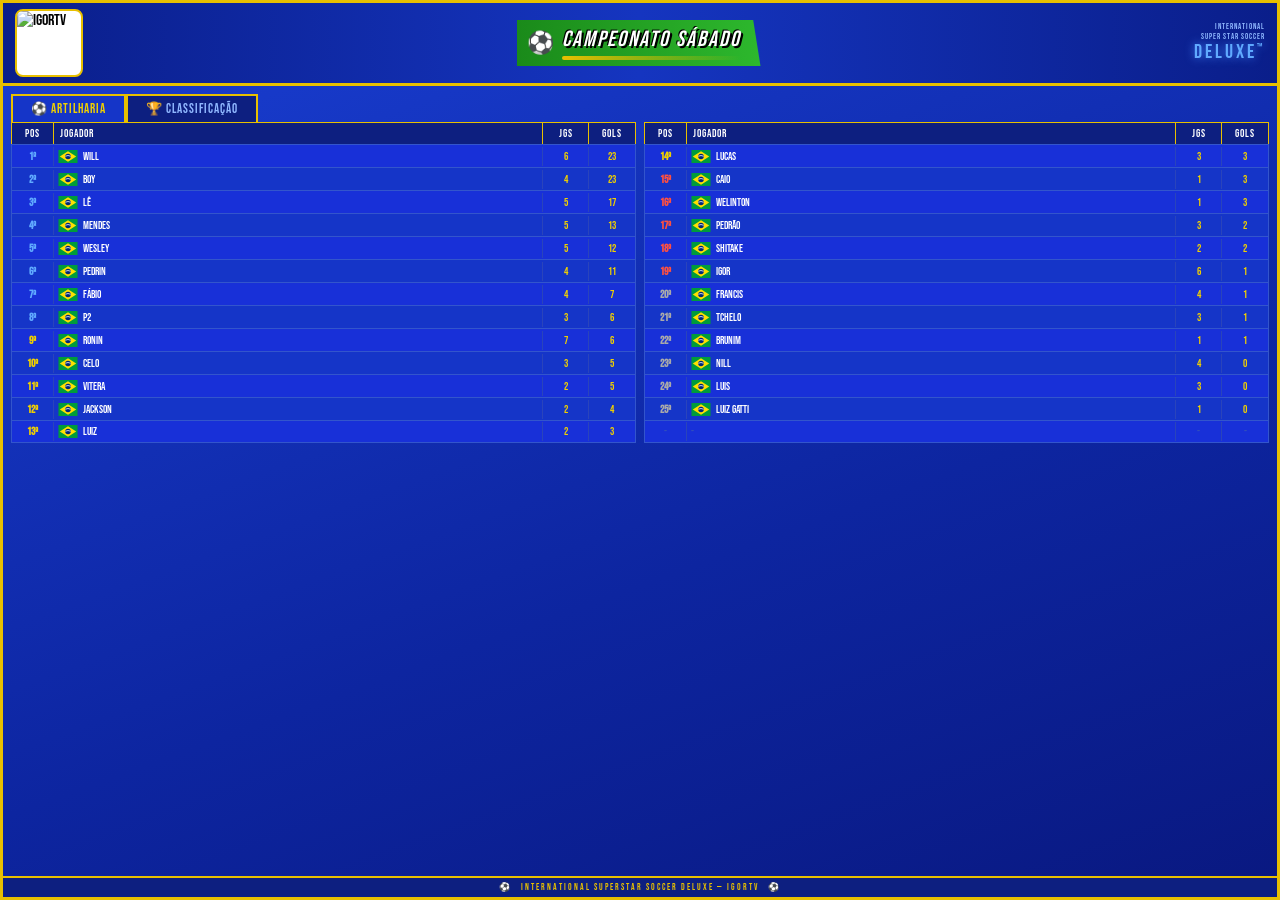
==== edicao1.html @ 1cf7d46d "Add files via upload" ====
<!DOCTYPE html>
<html>

<head>
  <meta charset="UTF-8">
  <style>
    @import url('https://fonts.googleapis.com/css2?family=Bebas+Neue&display=swap');

    * {
      margin: 0;
      padding: 0;
      box-sizing: border-box;
    }

    body {
      background: #091880;
      font-family: 'Bebas Neue', sans-serif;
    }

    .screen {
      background: linear-gradient(160deg, #1a3fd4 0%, #0d25a0 60%, #091880 100%);
      border: 3px solid #e8c000;
      min-height: 100vh;
      display: flex;
      flex-direction: column;
    }

    /* HEADER */
    .header {
      display: flex;
      align-items: center;
      justify-content: space-between;
      padding: 6px 12px;
      background: linear-gradient(90deg, #0a1e8a 0%, #1535c0 50%, #0a1e8a 100%);
      border-bottom: 3px solid #e8c000;
      gap: 10px;
    }

    .logo-igortv {
      width: 68px;
      height: 68px;
      flex-shrink: 0;
      background: #fff;
      border-radius: 8px;
      overflow: hidden;
      border: 2px solid #e8c000;
      display: flex;
      align-items: center;
      justify-content: center;
    }

    .logo-igortv img {
      width: 100%;
      height: 100%;
      object-fit: cover;
    }

    .title-center {
      flex: 1;
      display: flex;
      align-items: center;
      justify-content: center;
    }

    .title-block {
      background: linear-gradient(90deg, #1a8a1a, #2db82d);
      padding: 6px 20px 6px 10px;
      clip-path: polygon(0 0, 97% 0, 100% 100%, 0 100%);
      display: flex;
      align-items: center;
      gap: 8px;
    }

    .title-main {
      font-size: 22px;
      color: #fff;
      letter-spacing: 2px;
      text-shadow: 2px 2px #000, -1px -1px #000;
      font-style: italic;
      white-space: nowrap;
    }

    .speed-lines {
      height: 4px;
      background: linear-gradient(90deg, #e8c000, transparent);
      margin-top: 3px;
      border-radius: 2px;
    }

    .header-right {
      text-align: right;
      line-height: 1.15;
      flex-shrink: 0;
    }

    .iss-label {
      font-size: 8px;
      color: #90b8ff;
      letter-spacing: 1px;
      display: block;
    }

    .deluxe-label {
      font-size: 20px;
      color: #60aaff;
      letter-spacing: 3px;
      text-shadow: 0 0 10px #4488ff;
      display: block;
    }

    .tm {
      font-size: 9px;
      vertical-align: super;
    }

    /* SECTION TABS */
    .sections {
      display: flex;
      gap: 0;
      padding: 8px 8px 0;
    }

    .sec-tab {
      padding: 5px 18px;
      font-size: 13px;
      letter-spacing: 1px;
      cursor: pointer;
      border: 2px solid #e8c000;
      border-bottom: none;
      background: #0d1f80;
      color: #90b8ff;
      transition: background 0.2s;
    }

    .sec-tab.active {
      background: #1535c8;
      color: #f0d000;
    }

    /* TABLE AREA */
    .content {
      padding: 0 8px 8px;
      flex: 1;
    }

    .table-view {
      display: none;
    }

    .table-view.active {
      display: block;
    }

    /* Two-col layout for artilharia */
    .two-cols {
      display: grid;
      grid-template-columns: 1fr 1fr;
      gap: 0 8px;
    }

    /* Table common */
    .trow {
      display: grid;
      border: 1px solid #e8c000;
      border-bottom: none;
    }

    .trow.header-row {
      background: #0d1f80;
    }

    .trow.header-row .cell {
      color: #fff;
      font-size: 11px;
      letter-spacing: 1px;
      padding: 4px 2px;
      text-align: center;
      border-right: 1px solid #e8c000;
    }

    .trow.header-row .cell:last-child {
      border-right: none;
    }

    .trow.header-row .cell.cname {
      text-align: left;
      padding-left: 6px;
    }

    .trow.data-row {
      background: #1535c8;
      border: 1px solid #3355cc;
      border-bottom: none;
      min-height: 23px;
      align-items: center;
    }

    .trow.data-row:nth-child(even) {
      background: #1830d8;
    }

    .trow.data-row:hover {
      background: #2244dd;
    }

    .trow.data-row .cell {
      padding: 3px 2px;
      font-size: 11px;
      text-align: center;
      border-right: 1px solid #2a44bb;
      color: #f0d000;
      display: flex;
      align-items: center;
      justify-content: center;
    }

    .trow.data-row .cell:last-child {
      border-right: none;
    }

    .trow.data-row .cell.cpos {
      font-weight: bold;
    }

    .trow.data-row .cell.cname {
      text-align: left;
      justify-content: flex-start;
      padding-left: 4px;
      gap: 5px;
      color: #fff;
      font-size: 11px;
    }

    .trow.data-row.empty .cell {
      color: #3350bb;
    }

    .trow.data-row.last-row {
      border-bottom: 1px solid #3355cc;
    }

    /* Artilharia: 4 cols */
    .art-cols {
      grid-template-columns: 42px 1fr 46px 46px;
    }

    /* Classificação: 8 cols */
    .cls-cols {
      grid-template-columns: 42px 1fr 38px 38px 38px 38px 38px 50px;
    }

    /* FOOTER */
    .footer {
      border-top: 2px solid #e8c000;
      display: flex;
      align-items: center;
      justify-content: center;
      padding: 4px 12px;
      background: #0d1f80;
    }

    .footer-text {
      font-size: 9px;
      color: #e8c000;
      letter-spacing: 2px;
    }
  </style>
</head>

<body>
  <div class="screen">

    <div class="header">
      <div class="logo-igortv">
        <img src="logo.png" alt="IgorTV" />
      </div>
      <div class="title-center">
        <div class="title-block">
          <span style="font-size:22px">⚽</span>
          <div>
            <div class="title-main">CAMPEONATO SÁBADO</div>
            <div class="speed-lines"></div>
          </div>
        </div>
      </div>
      <div class="header-right">
        <span class="iss-label">INTERNATIONAL</span>
        <span class="iss-label">SUPER STAR SOCCER</span>
        <span class="deluxe-label">DELUXE<span class="tm">™</span></span>
      </div>
    </div>

    <div class="sections">
      <div class="sec-tab active" onclick="showTab('art')">⚽ ARTILHARIA</div>
      <div class="sec-tab" onclick="showTab('cls')">🏆 CLASSIFICAÇÃO</div>
    </div>

    <div class="content">
      <!-- ARTILHARIA -->
      <div class="table-view active" id="tab-art">
        <div class="two-cols" id="art-root"></div>
      </div>
      <!-- CLASSIFICAÇÃO -->
      <div class="table-view" id="tab-cls">
        <div id="cls-root"></div>
      </div>
    </div>

    <div class="footer">
      <span class="footer-text">⚽ &nbsp; INTERNATIONAL SUPERSTAR SOCCER DELUXE — IGORTV &nbsp; ⚽</span>
    </div>
  </div>

  <script>
    const raw = [
      { name: 'Will', jogos: 6, v: 4, e: 0, d: 2, pts: 12, gols: 23, ptsb: 18 },
      { name: 'Lê', jogos: 5, v: 4, e: 0, d: 1, pts: 12, gols: 17, ptsb: 17 },
      { name: 'Mendes', jogos: 5, v: 3, e: 0, d: 2, pts: 9, gols: 13, ptsb: 14 },
      { name: 'Celo', jogos: 3, v: 3, e: 0, d: 0, pts: 9, gols: 5, ptsb: 12 },
      { name: 'Igor', jogos: 6, v: 3, e: 0, d: 3, pts: 9, gols: 1, ptsb: 15 },
      { name: 'Pedrin', jogos: 4, v: 2, e: 0, d: 2, pts: 6, gols: 11, ptsb: 10 },
      { name: 'Fábio', jogos: 4, v: 3, e: 0, d: 1, pts: 6, gols: 7, ptsb: 10 },
      { name: 'P2', jogos: 3, v: 2, e: 0, d: 1, pts: 6, gols: 6, ptsb: 9 },
      { name: 'Vitera', jogos: 2, v: 2, e: 0, d: 0, pts: 6, gols: 5, ptsb: 8 },
      { name: 'Luiz', jogos: 2, v: 2, e: 0, d: 0, pts: 6, gols: 3, ptsb: 8 },
      { name: 'Pedrão', jogos: 3, v: 2, e: 0, d: 1, pts: 6, gols: 2, ptsb: 9 },
      { name: 'Nill', jogos: 4, v: 2, e: 0, d: 2, pts: 6, gols: 0, ptsb: 10 },
      { name: 'Luis', jogos: 3, v: 2, e: 0, d: 1, pts: 6, gols: 0, ptsb: 9 },
      { name: 'Boy', jogos: 4, v: 1, e: 0, d: 3, pts: 3, gols: 23, ptsb: 7 },
      { name: 'Wesley', jogos: 5, v: 1, e: 0, d: 4, pts: 3, gols: 12, ptsb: 8 },
      { name: 'Ronin', jogos: 7, v: 1, e: 0, d: 6, pts: 3, gols: 6, ptsb: 10 },
      { name: 'Jackson', jogos: 2, v: 1, e: 0, d: 1, pts: 3, gols: 4, ptsb: 5 },
      { name: 'Lucas', jogos: 3, v: 1, e: 0, d: 2, pts: 3, gols: 3, ptsb: 6 },
      { name: 'Caio', jogos: 1, v: 1, e: 0, d: 0, pts: 3, gols: 3, ptsb: 4 },
      { name: 'Welinton', jogos: 1, v: 1, e: 0, d: 0, pts: 3, gols: 3, ptsb: 4 },
      { name: 'Francis', jogos: 4, v: 1, e: 0, d: 3, pts: 3, gols: 1, ptsb: 7 },
      { name: 'Tchelo', jogos: 3, v: 1, e: 0, d: 2, pts: 3, gols: 1, ptsb: 6 },
      { name: 'Shitake', jogos: 2, v: 0, e: 0, d: 2, pts: 0, gols: 2, ptsb: 2 },
      { name: 'Brunim', jogos: 1, v: 0, e: 0, d: 1, pts: 0, gols: 1, ptsb: 1 },
      { name: 'Luiz Gatti', jogos: 1, v: 0, e: 0, d: 1, pts: 0, gols: 0, ptsb: 1 },
    ];

    // Artilharia: ordenar por gols desc
    const artilharia = [...raw].sort((a, b) => b.gols - a.gols || b.pts - a.pts);
    // Classificação: ordenar por pontos desc, desempate vitórias, gols
    const classificacao = [...raw].sort((a, b) => b.pts - a.pts || b.v - a.v || b.gols - a.gols);

    const TOTAL_ART = artilharia.length;
    const TOTAL_CLS = classificacao.length;

    function posColor(pos, total) {
      const t = (pos - 1) / (total - 1);
      if (t < 0.33) return '#60aaff';
      else if (t < 0.55) return '#f0d000';
      else if (t < 0.78) return '#ff5040';
      else return '#aaaaaa';
    }

    function brazilFlag() {
      return `<svg width="20" height="13" viewBox="0 0 22 15" xmlns="http://www.w3.org/2000/svg">
    <rect width="22" height="15" fill="#009c3b"/>
    <polygon points="11,1.5 20.5,7.5 11,13.5 1.5,7.5" fill="#FFDF00"/>
    <circle cx="11" cy="7.5" r="3.2" fill="#002776"/>
    <path d="M8 7.2 Q11 5.5 14 7.2" stroke="#fff" stroke-width="0.9" fill="none"/>
  </svg>`;
    }

    // ---- ARTILHARIA ----
    function buildArtCol(list, maxRows) {
      let html = `<div class="col-block">
    <div class="trow header-row art-cols">
      <div class="cell">POS</div>
      <div class="cell cname">JOGADOR</div>
      <div class="cell">JGS</div>
      <div class="cell">GOLS</div>
    </div>`;
      for (let i = 0; i < maxRows; i++) {
        const isLast = i === maxRows - 1;
        const lc = isLast ? ' last-row' : '';
        if (i < list.length) {
          const p = list[i];
          const pc = posColor(p._pos, TOTAL_ART);
          html += `<div class="trow data-row art-cols${lc}">
        <div class="cell cpos" style="color:${pc}">${p._pos}º</div>
        <div class="cell cname">${brazilFlag()} ${p.name.toUpperCase()}</div>
        <div class="cell">${p.jogos}</div>
        <div class="cell">${p.gols}</div>
      </div>`;
        } else {
          html += `<div class="trow data-row empty art-cols${lc}">
        <div class="cell">-</div><div class="cell cname">-</div>
        <div class="cell">-</div><div class="cell">-</div>
      </div>`;
        }
      }
      return html + '</div>';
    }

    artilharia.forEach((p, i) => p._pos = i + 1);
    const half = Math.ceil(artilharia.length / 2);
    document.getElementById('art-root').innerHTML =
      buildArtCol(artilharia.slice(0, half), half) +
      buildArtCol(artilharia.slice(half), half);

    // ---- CLASSIFICAÇÃO ----
    classificacao.forEach((p, i) => p._cpos = i + 1);
    let clsHtml = `<div class="col-block">
  <div class="trow header-row cls-cols">
    <div class="cell">POS</div>
    <div class="cell cname">JOGADOR</div>
    <div class="cell">JGS</div>
    <div class="cell">V</div>
    <div class="cell">E</div>
    <div class="cell">D</div>
    <div class="cell">PTS</div>
    <div class="cell">PTS BÔNUS</div>
  </div>`;
    classificacao.forEach((p, i) => {
      const isLast = i === classificacao.length - 1;
      const lc = isLast ? ' last-row' : '';
      const pc = posColor(p._cpos, TOTAL_CLS);
      clsHtml += `<div class="trow data-row cls-cols${lc}">
    <div class="cell cpos" style="color:${pc}">${p._cpos}º</div>
    <div class="cell cname">${brazilFlag()} ${p.name.toUpperCase()}</div>
    <div class="cell">${p.jogos}</div>
    <div class="cell">${p.v}</div>
    <div class="cell">${p.e}</div>
    <div class="cell">${p.d}</div>
    <div class="cell" style="color:#7fff7f;font-size:12px">${p.pts}</div>
    <div class="cell" style="color:#7fff7f;font-size:12px">${p.ptsb}</div>
  </div>`;
    });
    clsHtml += '</div>';
    document.getElementById('cls-root').innerHTML = clsHtml;

    function showTab(tab) {
      document.querySelectorAll('.table-view').forEach(el => el.classList.remove('active'));
      document.querySelectorAll('.sec-tab').forEach(el => el.classList.remove('active'));
      document.getElementById('tab-' + tab).classList.add('active');
      event.target.classList.add('active');
    }
  </script>
</body>

</html>
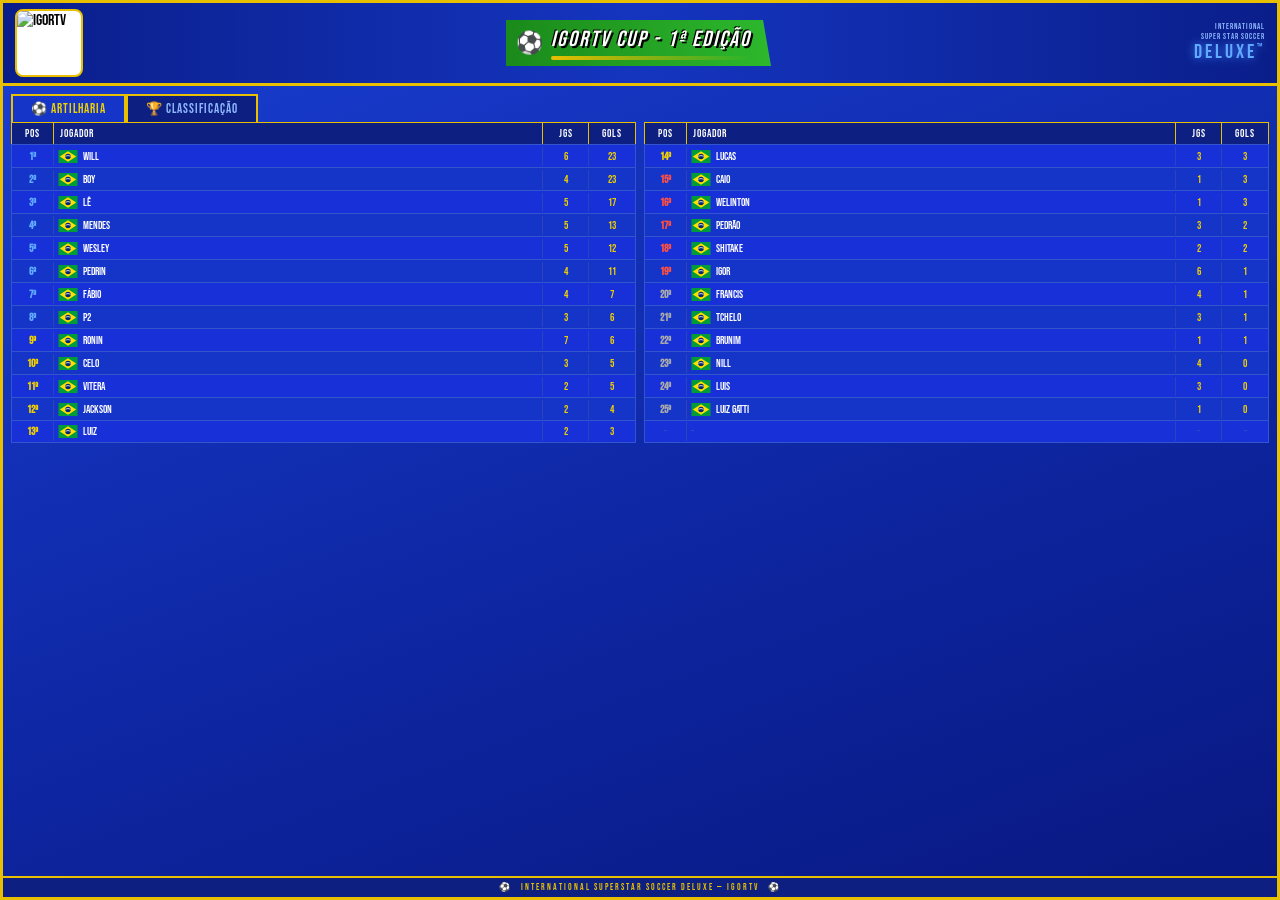
==== commit 43bbd889: "Add files via upload" ====
--- a/edicao1.html
+++ b/edicao1.html
@@ -278,7 +278,7 @@
         <div class="title-block">
           <span style="font-size:22px">⚽</span>
           <div>
-            <div class="title-main">CAMPEONATO SÁBADO</div>
+            <div class="title-main">IgorTV CUP - 1ª Edição</div>
             <div class="speed-lines"></div>
           </div>
         </div>
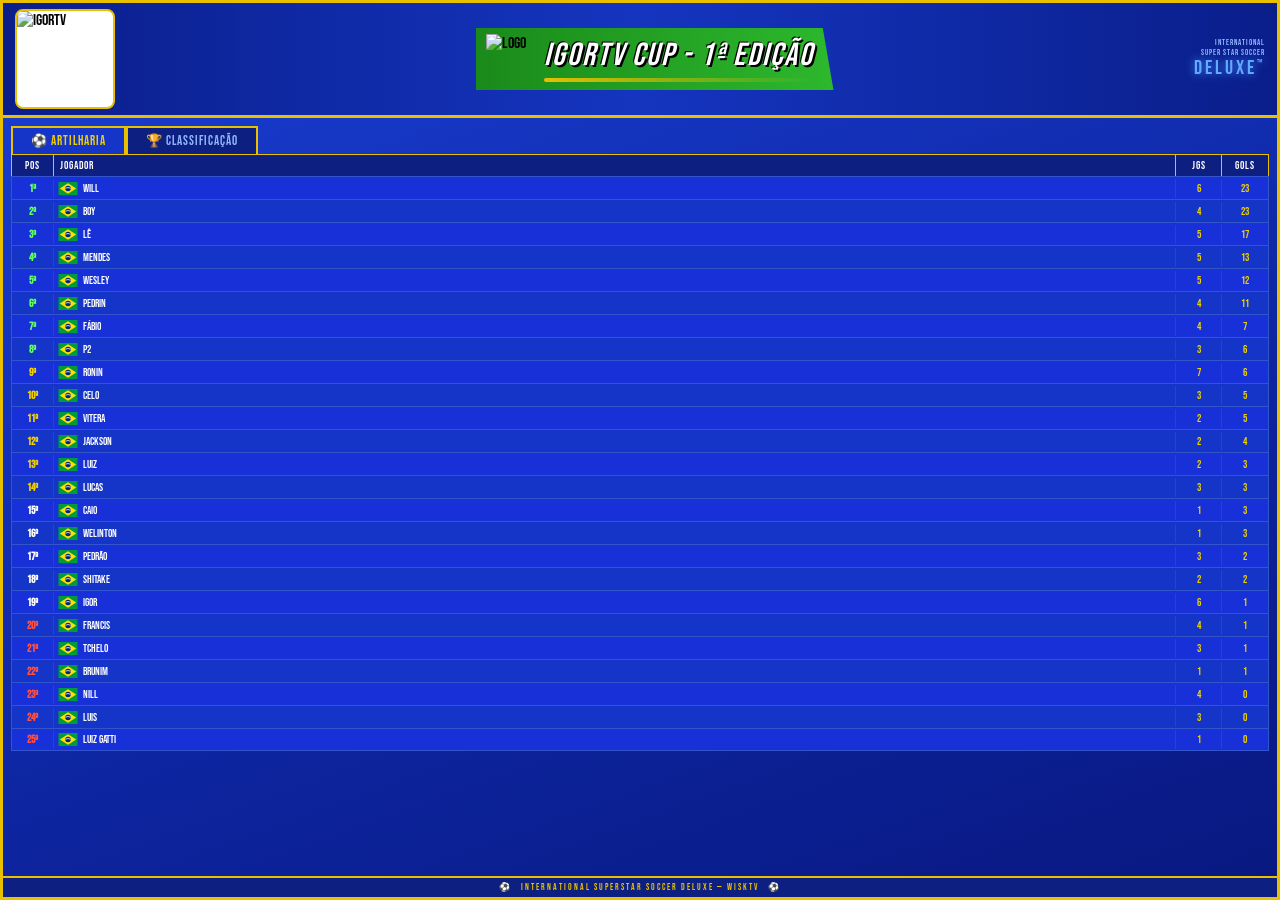
==== commit 82b49b47: "Update edicao1.html" ====
--- a/edicao1.html
+++ b/edicao1.html
@@ -3,6 +3,7 @@
 
 <head>
   <meta charset="UTF-8">
+  <link rel="icon" type="image/png" href="logo2.png">
   <style>
     @import url('https://fonts.googleapis.com/css2?family=Bebas+Neue&display=swap');
 
@@ -37,8 +38,8 @@
     }
 
     .logo-igortv {
-      width: 68px;
-      height: 68px;
+      width: 100px;
+      height: 100px;
       flex-shrink: 0;
       background: #fff;
       border-radius: 8px;
@@ -72,7 +73,7 @@
     }
 
     .title-main {
-      font-size: 22px;
+      font-size: 32px;
       color: #fff;
       letter-spacing: 2px;
       text-shadow: 2px 2px #000, -1px -1px #000;
@@ -151,12 +152,7 @@
       display: block;
     }
 
-    /* Two-col layout for artilharia */
-    .two-cols {
-      display: grid;
-      grid-template-columns: 1fr 1fr;
-      gap: 0 8px;
-    }
+
 
     /* Table common */
     .trow {
@@ -272,11 +268,11 @@
 
     <div class="header">
       <div class="logo-igortv">
-        <img src="logo.png" alt="IgorTV" />
+        <img src="logo2.png" alt="IgorTV" />
       </div>
       <div class="title-center">
         <div class="title-block">
-          <span style="font-size:22px">⚽</span>
+          <img src="logo.png" alt="Logo" style="width:50px;height:50px;" />
           <div>
             <div class="title-main">IgorTV CUP - 1ª Edição</div>
             <div class="speed-lines"></div>
@@ -298,7 +294,7 @@
     <div class="content">
       <!-- ARTILHARIA -->
       <div class="table-view active" id="tab-art">
-        <div class="two-cols" id="art-root"></div>
+        <div id="art-root"></div>
       </div>
       <!-- CLASSIFICAÇÃO -->
       <div class="table-view" id="tab-cls">
@@ -307,7 +303,7 @@
     </div>
 
     <div class="footer">
-      <span class="footer-text">⚽ &nbsp; INTERNATIONAL SUPERSTAR SOCCER DELUXE — IGORTV &nbsp; ⚽</span>
+      <span class="footer-text">⚽ &nbsp; INTERNATIONAL SUPERSTAR SOCCER DELUXE — WiskTV &nbsp; ⚽</span>
     </div>
   </div>
 
@@ -350,10 +346,10 @@
 
     function posColor(pos, total) {
       const t = (pos - 1) / (total - 1);
-      if (t < 0.33) return '#60aaff';
+      if (t < 0.33) return '#60ff60';
       else if (t < 0.55) return '#f0d000';
-      else if (t < 0.78) return '#ff5040';
-      else return '#aaaaaa';
+      else if (t < 0.78) return '#ffffff';
+      else return '#ff5040';
     }
 
     function brazilFlag() {
@@ -397,10 +393,8 @@
     }
 
     artilharia.forEach((p, i) => p._pos = i + 1);
-    const half = Math.ceil(artilharia.length / 2);
     document.getElementById('art-root').innerHTML =
-      buildArtCol(artilharia.slice(0, half), half) +
-      buildArtCol(artilharia.slice(half), half);
+      buildArtCol(artilharia, artilharia.length);
 
     // ---- CLASSIFICAÇÃO ----
     classificacao.forEach((p, i) => p._cpos = i + 1);
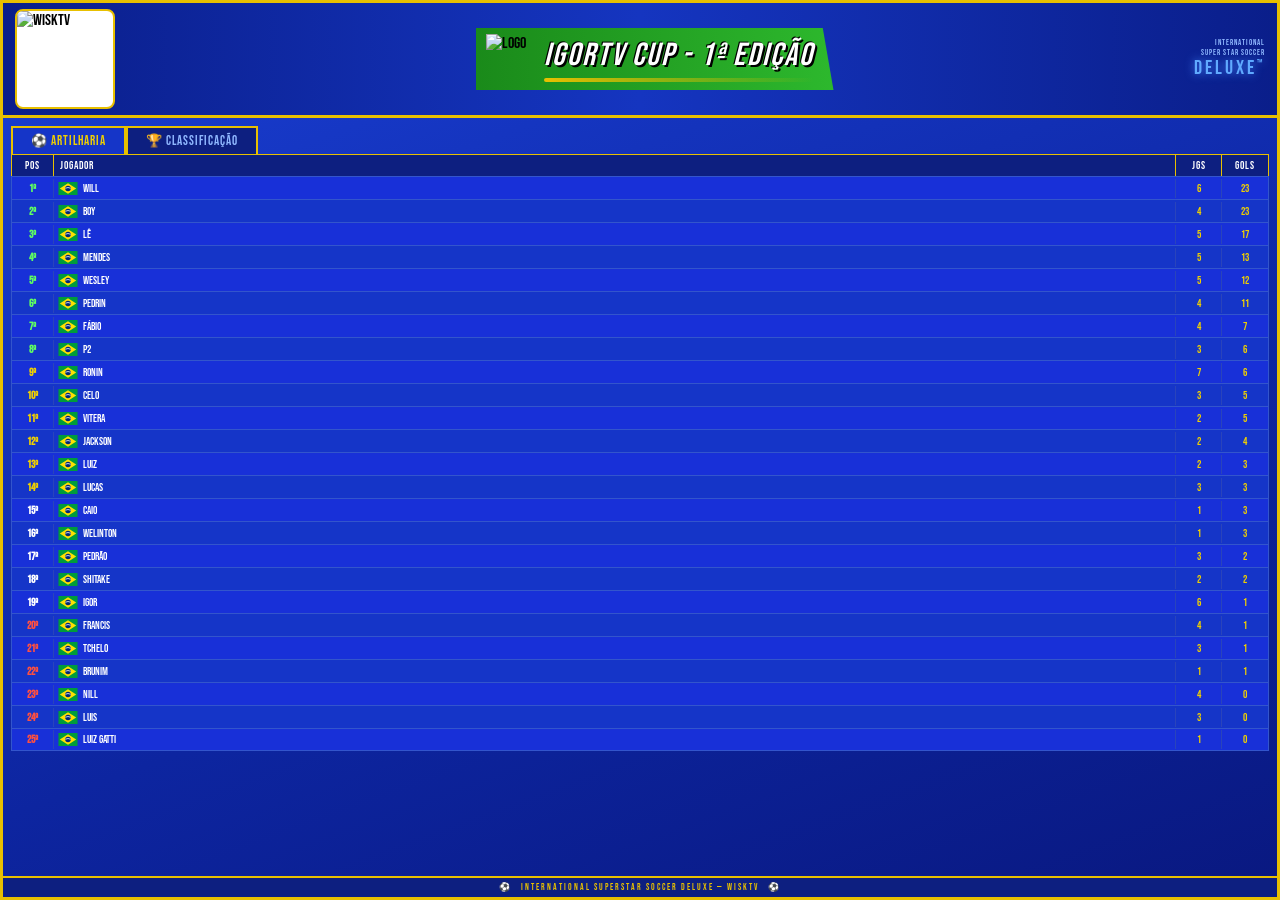
==== commit 4307ec76: "Update edicao1.html" ====
--- a/edicao1.html
+++ b/edicao1.html
@@ -268,7 +268,7 @@
 
     <div class="header">
       <div class="logo-igortv">
-        <img src="logo2.png" alt="IgorTV" />
+        <img src="logo3.png" alt="WiskTV" />
       </div>
       <div class="title-center">
         <div class="title-block">
